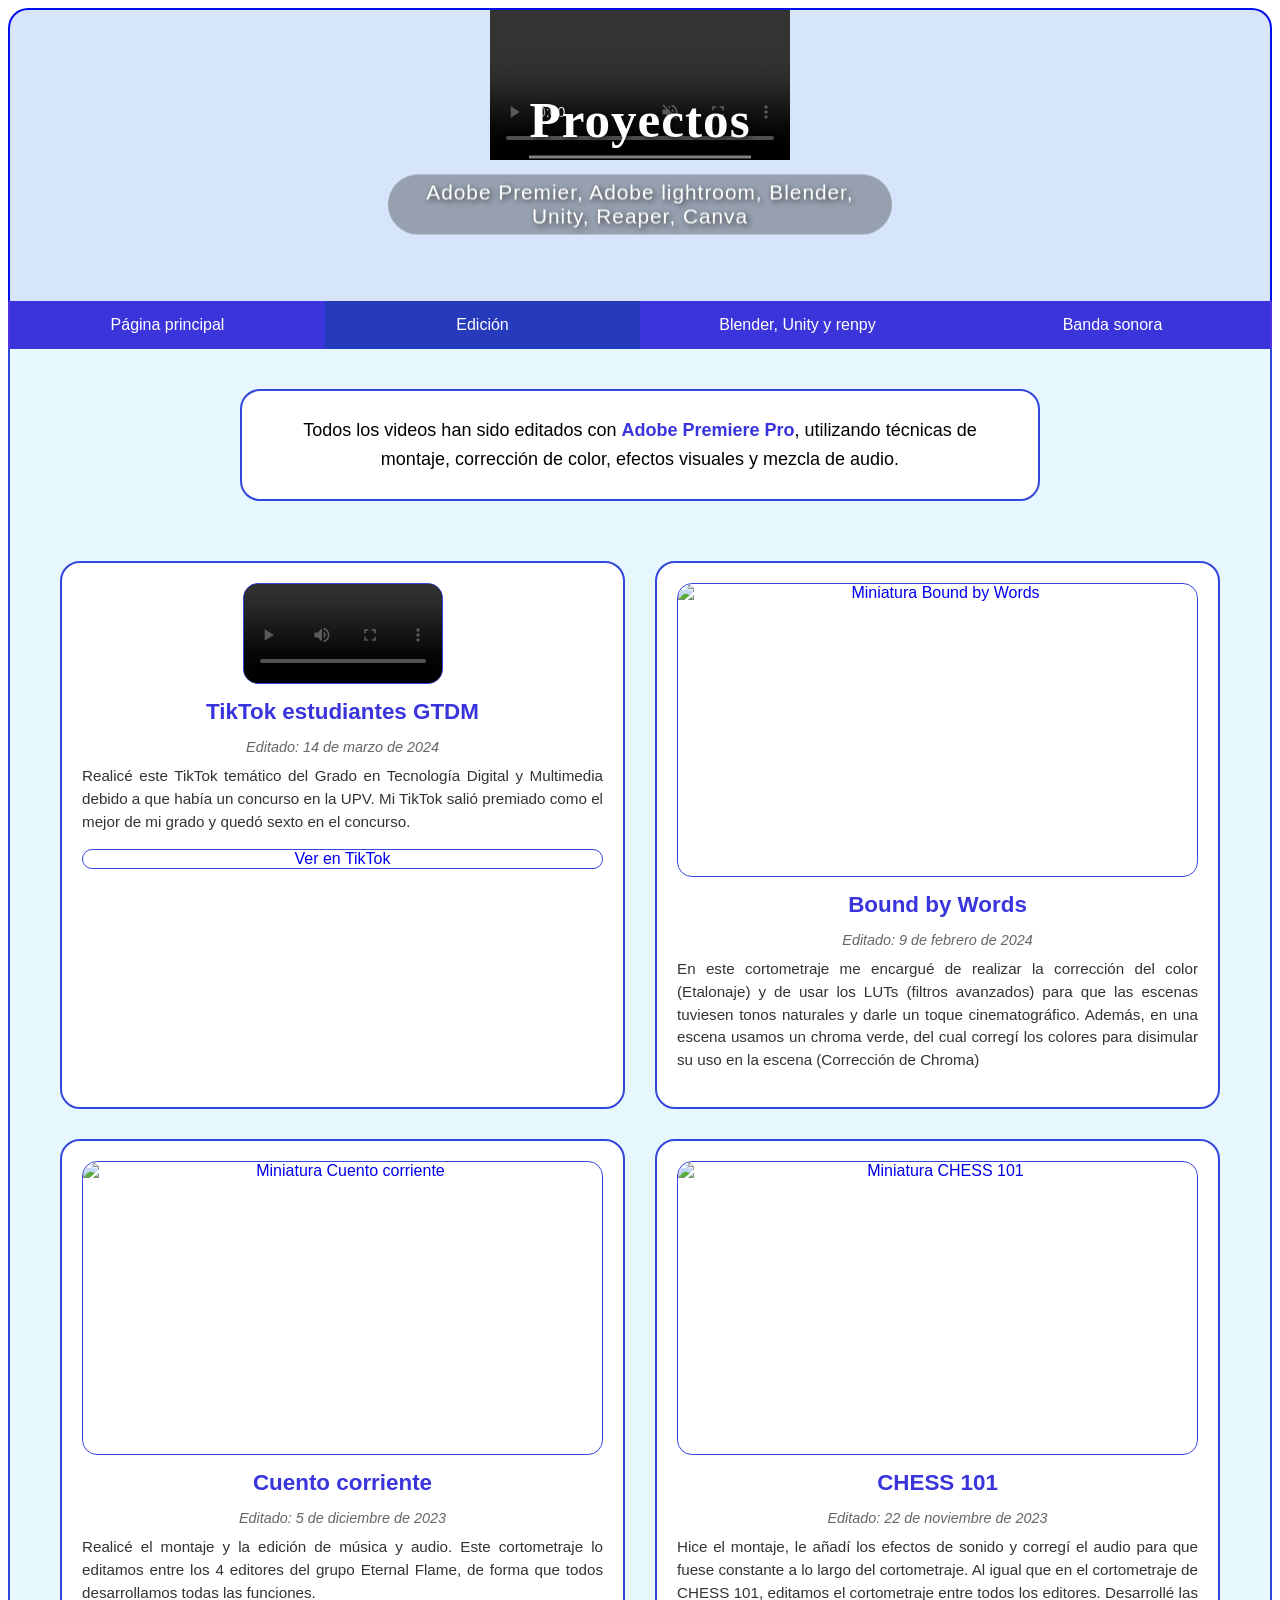
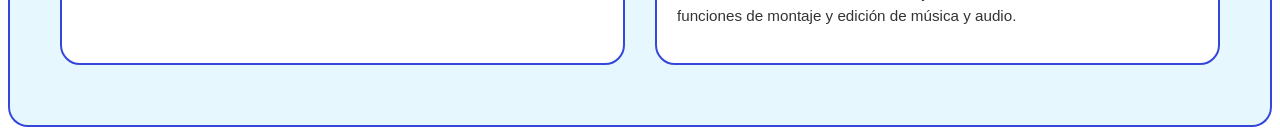
==== html/edicion.html @ 7e493cc7 "subo el html" ====
<!DOCTYPE html>
<html>
    <head>
        <title>Edición - Paula</title>
        <meta charset="utf-8" />
        <link rel="stylesheet" href="../css/estilos-cabecera.css">
        <link rel="stylesheet" href="../css/estilos-edicion.css">
    </head>

    <body>
        <div class="contenedor">
        <header>
            <!-- Aquí ponemos la imagen que se encuentra en la cabecera de nuestra web -->
            <video src="../video/Unity_modificado.mp4" alt="Paula explicando algo" controls autoplay muted loop>
               
            </video>
            <div class="cabecera">
                <h1>Proyectos</h1>
                <p>Adobe Premier, Adobe lightroom, Blender, Unity, Reaper, Canva</p>
            </div>
        </header>
    </div>
    
        <nav>
            <div class="barra_nav">
                <a href="../Indice.html">Página principal</a>
                <a href="edicion.html" class="activo">Edición</a>
                <a href="programas.html">Blender, Unity y renpy</a>
                <a href="banda.html">Banda sonora</a>
            </div>
        </nav>

        <div class="columna">
            <div class="texto-edicion">
                <p>Todos los videos han sido editados con <strong>Adobe Premiere Pro</strong>, utilizando técnicas de montaje, corrección de color, efectos visuales y mezcla de audio.</p>
            </div>

            <div class="grid-videos">
                <!-- VIDEO 1 -->
                <div class="video-card">
                    <video controls preload="metadata">
                        <source src="../video/TIK_TOK_GTDM_DEFINITIVO.mp4" type="video/mp4">
                        Tu navegador no soporta la etiqueta de video.
                    </video>
                    <h3>TikTok estudiantes GTDM</h3>
                    <p class="fecha">Editado: 14 de marzo de 2024</p>
                    <p class="descripcion">Realicé este TikTok temático del Grado en Tecnología Digital y Multimedia debido a que había un concurso en la UPV. Mi TikTok salió premiado como el mejor de mi grado y quedó sexto en el concurso.</p>
                    <p class="enlace-tiktok"><a href="https://vm.tiktok.com/ZNRpNFWMP/" target="_blank" rel="noopener noreferrer">Ver en TikTok</a></p>
                </div>

                <!-- VIDEO 2 -->
                <div class="video-card">
                    <a href="https://www.youtube.com/watch?v=Bug-KrtG-U8" target="_blank" rel="noopener noreferrer">
                        <img src="https://img.youtube.com/vi/Bug-KrtG-U8/maxresdefault.jpg" 
                            alt="Miniatura Bound by Words" 
                            style="width: 100%; aspect-ratio: 560/315; object-fit: cover;">
                    </a>
                    <h3>Bound by Words</h3>
                    <p class="fecha">Editado: 9 de febrero de 2024</p>
                    <p class="descripcion">En este cortometraje me encargué de realizar la corrección del color (Etalonaje) y de usar los LUTs (filtros avanzados) para que las escenas tuviesen tonos naturales y darle un toque cinematográfico. Además, en una escena usamos un chroma verde, del cual corregí los colores para disimular su uso en la escena (Corrección de Chroma) </p>
                </div>

                <!-- VIDEO 3 -->
                <div class="video-card">
                    <a href="https://www.youtube.com/watch?v=Ys-1v1Fu7Vo" target="_blank" rel="noopener noreferrer">
                        <img src="https://img.youtube.com/vi/Ys-1v1Fu7Vo/maxresdefault.jpg" 
                            alt="Miniatura Cuento corriente" 
                            style="width: 100%; aspect-ratio: 560/315; object-fit: cover;">
                    </a>
                    <h3>Cuento corriente</h3>
                    <p class="fecha">Editado: 5 de diciembre de 2023</p>
                    <p class="descripcion">Realicé el montaje y la edición de música y audio. Este cortometraje lo editamos entre los 4 editores del grupo Eternal Flame, de forma que todos desarrollamos todas las funciones.</p>
                </div>

                <!-- VIDEO 4 -->
                <div class="video-card">
                    <a href="https://www.youtube.com/watch?v=KBsfqi6gSmA" target="_blank" rel="noopener noreferrer">
                        <img src="https://img.youtube.com/vi/KBsfqi6gSmA/maxresdefault.jpg" 
                            alt="Miniatura CHESS 101" 
                            style="width: 100%; aspect-ratio: 560/315; object-fit: cover;">
                    </a>
                    <h3>CHESS 101</h3>
                    <p class="fecha">Editado: 22 de noviembre de 2023</p>
                    <p class="descripcion">Hice el montaje, le añadí los efectos de sonido y corregí el audio para que fuese constante a lo largo del cortometraje. Al igual que en el cortometraje de CHESS 101, editamos el cortometraje entre todos los editores. Desarrollé las funciones de montaje y edición de música y audio.</p>
                </div>
            </div>
        </div>

        <audio id="hoverNavSound" src="../sonidos/hover.mp3"></audio>
        
        <script src="../JavaScript/script-edicion.js"></script>            
    </body>
</html>
---- css/estilos-cabecera.css ----
* {
    box-sizing: border-box;
}

.contenedor {
    position: relative;
    text-align: center;
    background: rgb(215, 229, 250);
    border: solid;
    border-color: #040cf0;
    border-width: 2px;
    border-bottom-width: 0px;
    width: 100%;
    height: 293px;
    overflow: hidden;
    border-top-left-radius: 20px;
    border-top-right-radius: 20px;
}

.contenedor img {
    width: 100%; 
    opacity: 30%; 
    object-position: bottom 20%; 
}

.cabecera {
    position: absolute;
    top: 50%;
    left: 50%;
    transform: translate(-50%, -50%);
    text-align: center;
}

.cabecera h1 {
    font-size: 55px;
}

.cabecera p {
    font-size: 15px;
    font-family: Verdana, Geneva, Tahoma, sans-serif;
}

.barra_nav {
    display: flex;
    justify-content: space-between; /* reparte el espacio */
    align-items: center;
    background-color: #3c34db;
    border: solid #4d34db 2px;
    border-top-width: 0px;
    border-bottom-width: 0px;
}

.barra_nav a {
    color: white;
    padding: 15px 40px;
    text-align: center;
    text-decoration: none;
    font-size: 16px;
    font-family: Verdana, Geneva, Tahoma, sans-serif;
    flex: 1; /* opcional: todos ocupan el mismo ancho */
}

.barra_nav #derecha {
    float: right;
}

.barra_nav a:hover {
    background-color: #454df0;
    color: white;
}

.barra_nav a.activo {
    background-color: #263abc;
    color: white;
}


@media screen and (max-width: 768px) {
    .contenedor {
        height: auto;
        padding: 20px;
    }

    .cabecera h1 {
        font-size: 35px;
    }

    .cabecera p {
        font-size: 12px;
    }

    .barra_nav a {
        float: none;
        display: block;
        text-align: center;
        padding: 10px;
        font-size: 14px;
    }

    .barra_nav #derecha {
        float: none;
    }
}
---- css/estilos-edicion.css ----
/* Estilos para la página de edición - Colores del índice */

.cuerpo {
    background-color: #e7f7fe;
    display: flex;
    align-items: center;
    flex-direction: column;
    height: 100vh;
    font-family: 'Segoe UI', Tahoma, Geneva, Verdana, sans-serif;
}

.columna {
    display: flex;
    flex-wrap: wrap;
    font-family: sans-serif;
    flex-direction: column;
    align-items: center;
    justify-content: center;
    text-align: justify;
    border: solid;
    border-color: #3447db;
    border-width: 2px;
    border-top-width: 0px;
    padding: 20px;
    background-color: #e7f7fe;
    border-bottom-right-radius: 20px;
    border-bottom-left-radius: 20px;
}

/* Texto de introducción */
.texto-edicion {
    font-size: 18px;
    text-align: center;
    margin: 20px auto;
    padding: 25px 30px;
    background-color: white;
    border: 2px solid #3447db;
    border-radius: 20px;
    max-width: 800px;
    line-height: 1.6;
}

.texto-edicion p {
    margin: 0;
}

.texto-edicion strong {
    color: #3934db;
}

/* Grid para los 4 videos (2 arriba, 2 abajo) */
.grid-videos {
    display: grid;
    grid-template-columns: repeat(2, 1fr);
    gap: 30px;
    width: 100%;
    max-width: 1200px;
    margin: 20px auto;
    padding: 20px;
}

/* Tarjeta de cada video */

.video-card {
    background-color: white;
    border: 2px solid #3447db;
    border-radius: 20px;
    padding: 20px;
    text-align: center;
    transition: transform 0.3s ease, box-shadow 0.3s ease;
}

.video-card:hover {
    transform: translateY(-5px);
    box-shadow: 0 10px 25px rgba(0, 0, 0, 0.15);
    border-color: #3934db;
}

.video-card video {
    width: 200px;
    border-radius: 15px;
    outline: none;
    background-color: #000;
    border: 1px solid #3447db;
}

.video-card h3 {
    font-size: 1.4em;
    margin: 15px 0 5px 0;
    color: #3934db;
}

.video-card .fecha {
    font-size: 0.9em;
    color: #666;
    margin-bottom: 10px;
    font-style: italic;
}

.video-card .descripcion {
    font-size: 0.95em;
    line-height: 1.5;
    color: #333;
    text-align: justify;
    margin-top: 10px;
}

.video-card iframe {
    width: 100%;
    aspect-ratio: 16 / 9; /* Mantiene la proporción del video */
    border-radius: 15px;
    border: 1px solid #3447db;
}

.image-container {
    display: flex;
    width: 100%;
    height: 150px;
    overflow: hidden;
    position: relative;
}

.image-container img {
    width: 33.33%;
    height: 100%;
    object-fit: cover;
}

/* Estilo común para el contenedor del video/miniatura */
.video-card video,
.video-card a {
    display: block;
    width: 100%;
    border-radius: 15px;
    border: 1px solid #3447db;
    transition: all 0.3s ease;
}

.video-card a {
    text-decoration: none;
}

.video-card a img {
    width: 100%;
    aspect-ratio: 560/315;
    object-fit: cover;
    border-radius: 15px;
    display: block;
}

/* Efecto hover para ambos */
.video-card video:hover,
.video-card a:hover {
    border-color: #3934db;
    transform: scale(1.02);
}

/* Ajusta el estilo existente del video */
.video-card video {
    width: 200px;
    border-radius: 15px;
    outline: none;
    background-color: #000;
    border: 1px solid #3447db;
    margin: 0 auto; /* Centra horizontalmente */
    
}

/* ===== LETRAS BLANCAS EN CABECERA (cumple tu petición) ===== */

        .cabecera h1,
        .cabecera p {
            color: white !important;
            text-shadow: 2px 2px 6px rgba(0, 0, 0, 0.7);
            letter-spacing: 1px;
        }

        .cabecera h1 {
            font-size: 3.2rem;
            margin-bottom: 0.75rem;
            font-weight: 700;
            border-bottom: 3px solid rgba(255,255,255,0.5);
            display: inline-block;
            padding-bottom: 6px;
        }

        .cabecera p {
            font-size: 1.3rem;
            font-weight: 500;
            max-width: 80%;
            margin-top: 0.25rem;
            background-color: rgba(0,0,0,0.3);
            padding: 6px 16px;
            border-radius: 40px;
            backdrop-filter: blur(3px);
            text-align: center;
            display: inline-block;

        }


/* Responsive para móviles */
@media screen and (max-width: 768px) {
    .grid-videos {
        grid-template-columns: 1fr;
        gap: 20px;
        padding: 10px;
    }
    
    .texto-edicion {
        font-size: 16px;
        padding: 15px;
        margin: 10px;
    }
    
    .video-card h3 {
        font-size: 1.2em;
    }
    
    .columna {
        padding: 15px;
    }
}

@media screen and (max-width: 480px) {
    .video-card {
        padding: 15px;
    }
    
    .video-card .descripcion {
        font-size: 0.85em;
    }
}
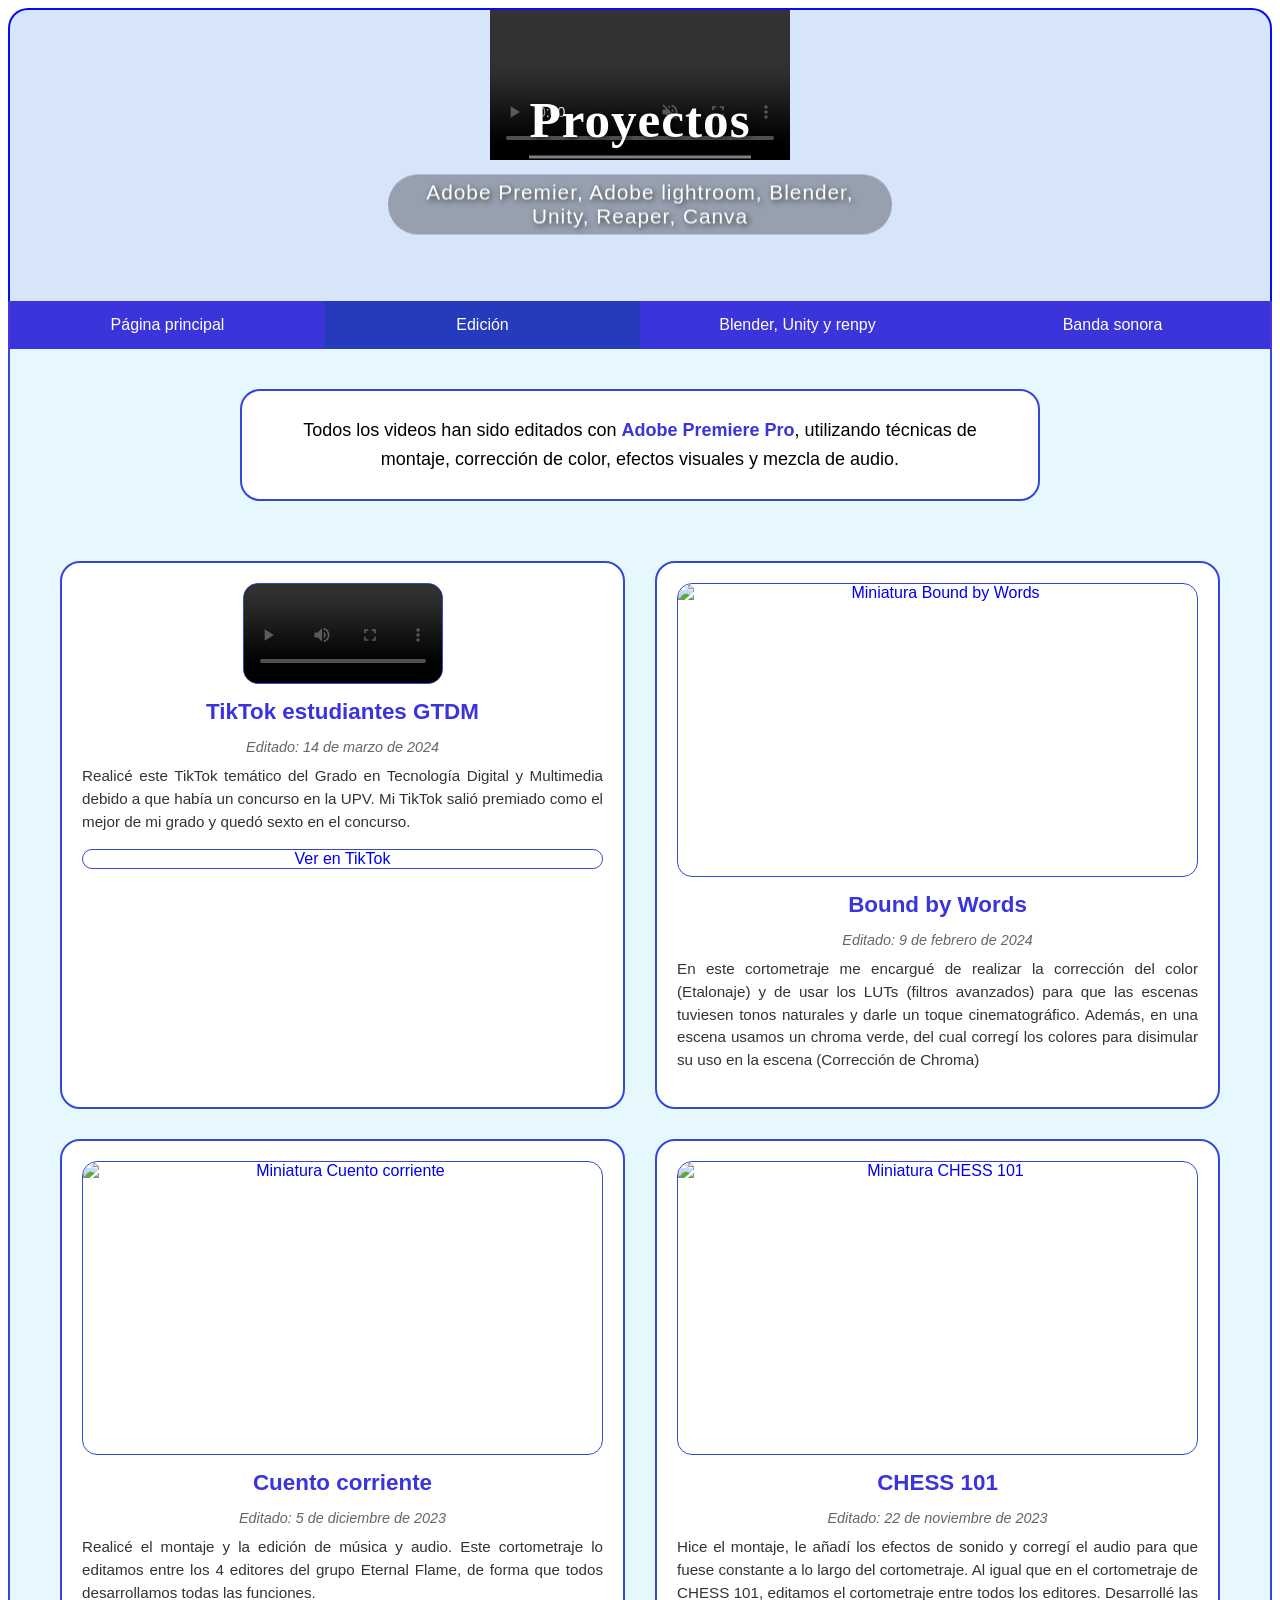
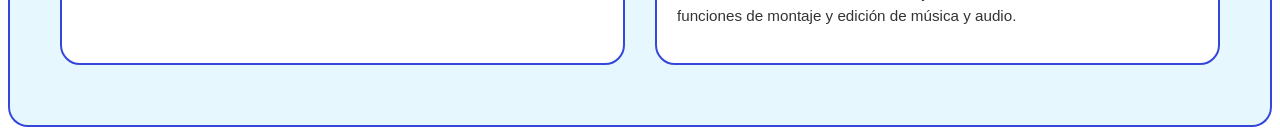
==== commit 848371ae: "Fix HTML formatting and ensure proper structure cambio a index" ====
--- a/html/edicion.html
+++ b/html/edicion.html
@@ -23,7 +23,7 @@
     
         <nav>
             <div class="barra_nav">
-                <a href="../Indice.html">Página principal</a>
+                <a href="../Index.html">Página principal</a>
                 <a href="edicion.html" class="activo">Edición</a>
                 <a href="programas.html">Blender, Unity y renpy</a>
                 <a href="banda.html">Banda sonora</a>
@@ -90,4 +90,4 @@
         
         <script src="../JavaScript/script-edicion.js"></script>            
     </body>
-</html>+</html>
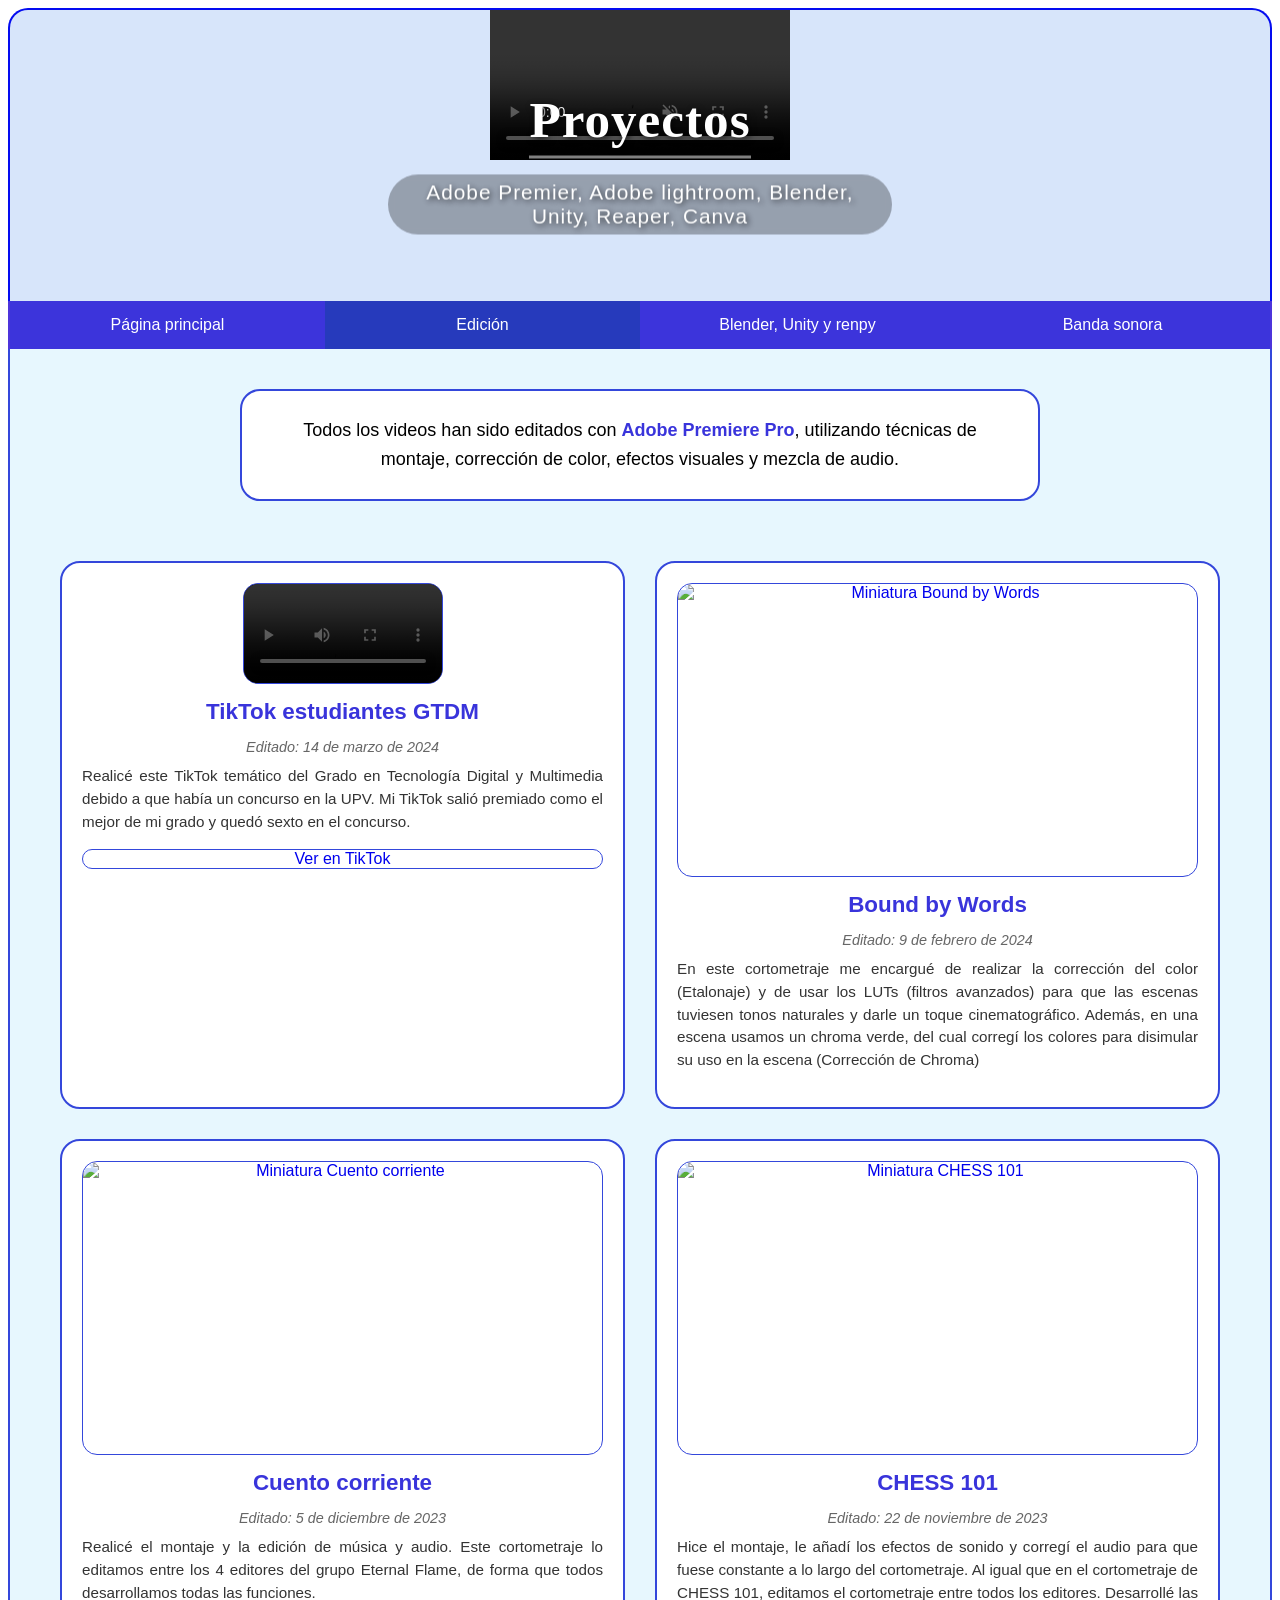
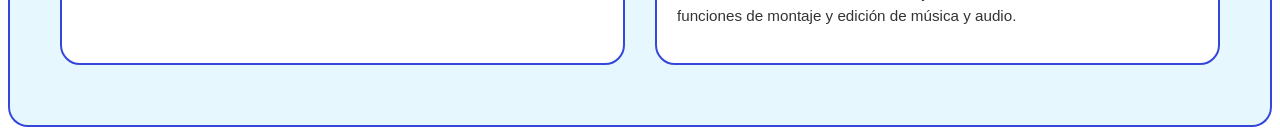
==== commit c788e4e2: "Fix HTML formatting and update video links cambio index edicion" ====
--- a/html/edicion.html
+++ b/html/edicion.html
@@ -23,7 +23,7 @@
     
         <nav>
             <div class="barra_nav">
-                <a href="../Index.html">Página principal</a>
+                <a href="../index.html">Página principal</a>
                 <a href="edicion.html" class="activo">Edición</a>
                 <a href="programas.html">Blender, Unity y renpy</a>
                 <a href="banda.html">Banda sonora</a>
